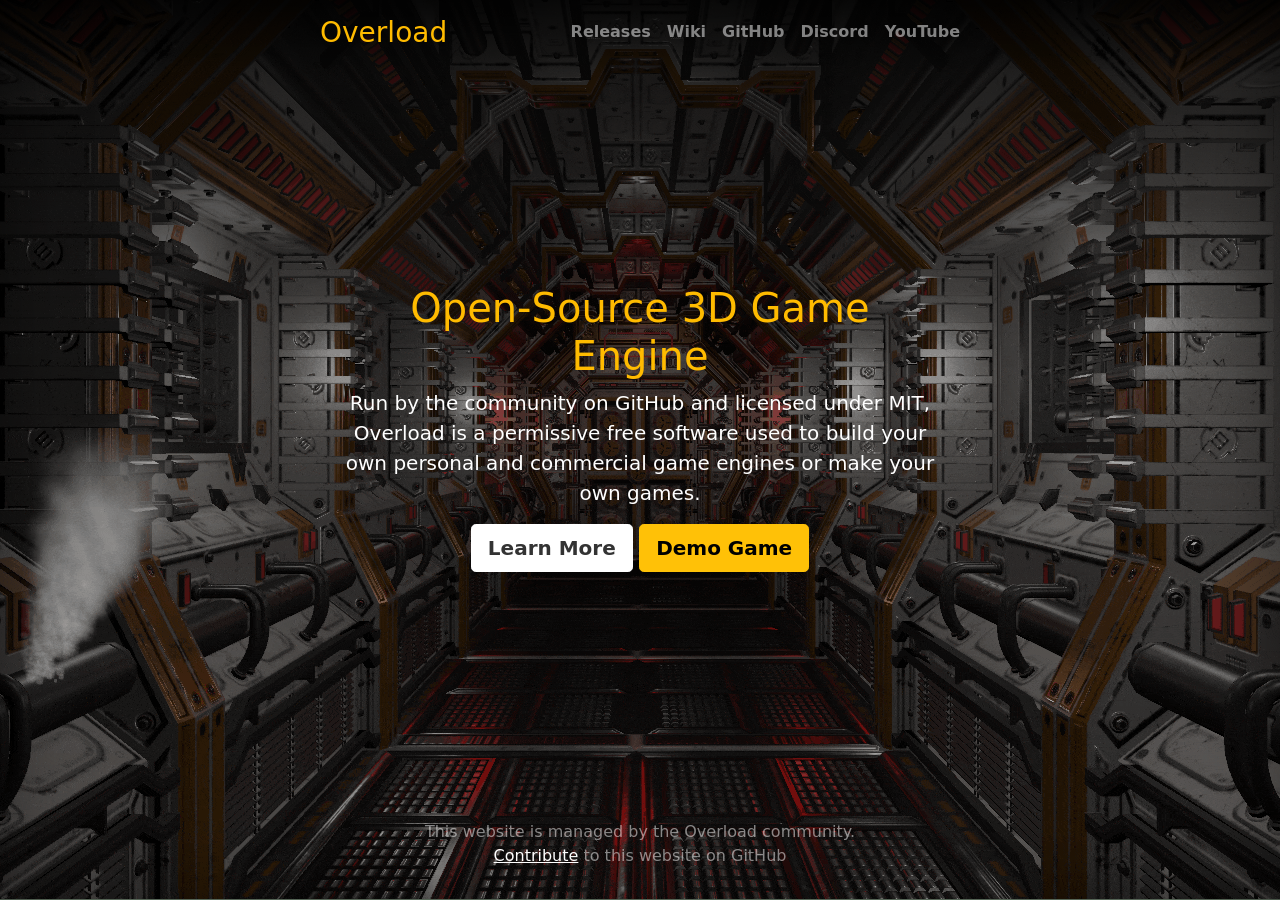
==== public/index.html @ cdcbc1ce "Added umami events on links and buttons" ====
<!doctype html>
<html lang="en" class="h-100">
    <head>
        <meta charset="utf-8">
        <meta name="viewport" content="width=device-width, initial-scale=1">
        <meta name="description" content="Permissive free software used to build your own personal and commercial game engines or make your own games.">
        <meta name="author" content="Overload Tech.">
        <title>Overload | Open-Source 3D Game Engine</title>
        <link href="assets/css/bootstrap.min.css" rel="stylesheet">
        <link href="assets/css/style.css" rel="stylesheet">
        <link rel="icon" type="image/png" href="assets/img/logo.png" />

        <meta property="og:title" content="Overload | Open-Source 3D Game Engine" />
        <meta property="og:type" content="website" />
        <meta property="og:description" content="Permissive free software used to build your own personal and commercial game engines or make your own games." />
        <meta property="og:url" content="http://overloadengine.org" />

        <script defer src="https://analytics.adrien-givry.com/script.js" data-website-id="826f2d25-f814-4248-9921-5db56a1c40d4"></script>
        
    </head>
    <body class="d-flex h-100 text-center text-white bg-dark">
        <div class="cover-container d-flex w-100 h-100 p-3 mx-auto flex-column">
            <header class="mb-auto">
                <div>
                    <h3 class="float-md-start mb-0 ov-accent">Overload</h3>
                    <nav class="nav nav-masthead justify-content-center float-md-end">
                        <a class="nav-link" target="_blank" href="https://github.com/adriengivry/Overload/releases" data-umami-event="Releases">Releases</a>
                        <a class="nav-link" target="_blank" href="https://github.com/adriengivry/Overload/wiki" data-umami-event="Wiki">Wiki</a>
                        <a class="nav-link" target="_blank" href="https://github.com/adriengivry/Overload/" data-umami-event="GitHub">GitHub</a>
                        <a class="nav-link" target="_blank" href="https://discordapp.com/invite/TE8KyBN" data-umami-event="Discord">Discord</a>
                        <a class="nav-link" target="_blank" href="https://youtu.be/ARXSJh-ZMHM" data-umami-event="YouTube">YouTube</a>
                    </nav>
                </div>
            </header>
            <main class="px-3">
                <h1 class="ov-accent">Open-Source 3D Game Engine</h1>
                <p class="lead">Run by the community on GitHub and licensed under MIT, Overload is a permissive free software used to build your own personal and commercial <strong>game engines</strong> or make your own games.</p>
                <p class="lead">
                    <a target="_blank" href="https://github.com/adriengivry/Overload/" class="btn btn-lg btn-secondary fw-bold border-white bg-white" data-umami-event="Learn More">Learn More</a>
                    <a href="https://gyvr.itch.io/cargo" target="_blank" class="btn btn-lg btn-warning fw-bold" data-umami-event="Demo Game">Demo Game</a>
                </p>
            </main>
            <footer class="mt-auto text-white-50">
                <p>This website is managed by the Overload community.<br><a target="_blank" href="https://github.com/adriengivry/Overload-Website/" class="text-white" data-umami-event="Contribute">Contribute</a> to this website on GitHub</p>
            </footer>
        </div>
  </body>
</html>
---- public/assets/css/style.css ----
.btn-secondary,
.btn-secondary:hover,
.btn-secondary:focus {
  color: #333;
  text-shadow: none; /* Prevent inheritance from `body` */
}

body {
  box-shadow: inset 0 0 5rem rgba(0, 0, 0, .5);
  background-image: linear-gradient(rgba(0, 0, 0, 0.9), 25%, rgba(0, 0, 0, 0.0)), url(../img/bg-masthead.gif);
  background-size: cover;
  background-position: center;
}

.cover-container {
  max-width: 42em;
}

.nav-masthead .nav-link {
  padding: .25rem 0;
  font-weight: 700;
  color: rgba(255, 255, 255, .5);
  background-color: transparent;
  border-bottom: .25rem solid transparent;
}

.nav-masthead .nav-link:hover,
.nav-masthead .nav-link:focus {
  border-bottom-color: rgba(255, 255, 255, .25);
}

.nav-masthead .nav-link + .nav-link {
  margin-left: 1rem;
}

.nav-masthead .active {
  color: #fff;
  border-bottom-color: #fff;
}

.bd-placeholder-img {
  font-size: 1.125rem;
  text-anchor: middle;
  -webkit-user-select: none;
  -moz-user-select: none;
  user-select: none;
}

@media (min-width: 768px) {
  .bd-placeholder-img-lg {
    font-size: 3.5rem;
  }
}

.ov-accent {
  color:#ffbb00;
}
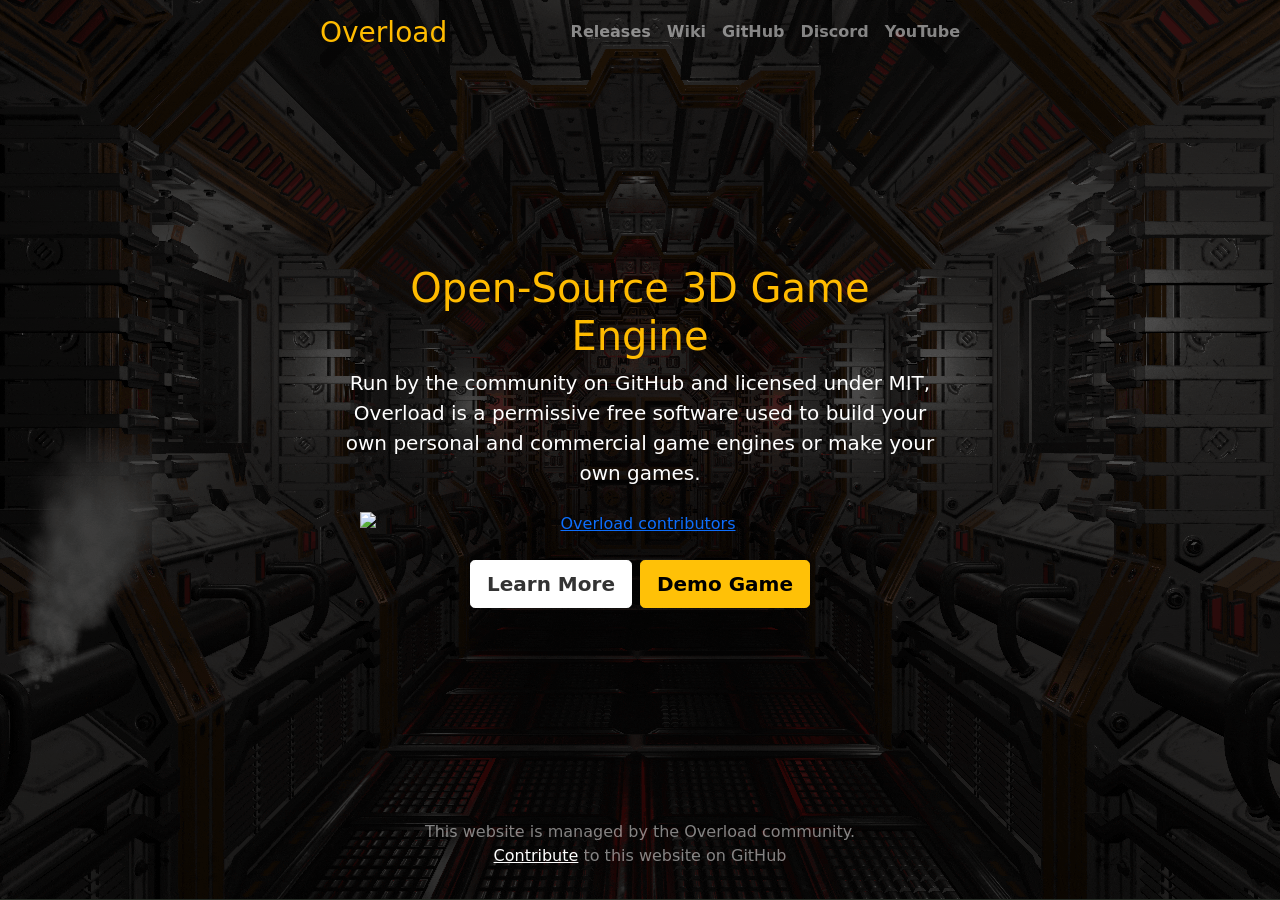
==== commit c91c3c42: "Darkened background and added contributor list" ====
--- a/public/index.html
+++ b/public/index.html
@@ -35,10 +35,21 @@
             <main class="px-3">
                 <h1 class="ov-accent">Open-Source 3D Game Engine</h1>
                 <p class="lead">Run by the community on GitHub and licensed under MIT, Overload is a permissive free software used to build your own personal and commercial <strong>game engines</strong> or make your own games.</p>
-                <p class="lead">
-                    <a target="_blank" href="https://github.com/adriengivry/Overload/" class="btn btn-lg btn-secondary fw-bold border-white bg-white" data-umami-event="Learn More">Learn More</a>
-                    <a href="https://gyvr.itch.io/cargo" target="_blank" class="btn btn-lg btn-warning fw-bold" data-umami-event="Demo Game">Demo Game</a>
-                </p>
+                <div class="m-4">
+                    <a href="https://github.com/adriengivry/Overload/graphs/contributors" target="_blank" data-umami-event="Contributors">
+                        <img class="mx-auto d-block" width="100%" src="https://contrib.rocks/image?repo=adriengivry/overload" alt="Overload contributors">
+                    </a>
+                </div>
+                <div class="container d-flex justify-content-center">
+                    <div class="row g-2">
+                        <div class="col-auto">
+                            <a target="_blank" href="https://github.com/adriengivry/Overload/" class="btn btn-lg btn-secondary fw-bold border-white bg-white" data-umami-event="Learn More">Learn More</a>
+                        </div>
+                        <div class="col-auto">
+                            <a href="https://gyvr.itch.io/cargo" target="_blank" class="btn btn-lg btn-warning fw-bold" data-umami-event="Demo Game">Demo Game</a>
+                        </div>
+                    </div>
+                </div>
             </main>
             <footer class="mt-auto text-white-50">
                 <p>This website is managed by the Overload community.<br><a target="_blank" href="https://github.com/adriengivry/Overload-Website/" class="text-white" data-umami-event="Contribute">Contribute</a> to this website on GitHub</p>
--- a/public/assets/css/style.css
+++ b/public/assets/css/style.css
@@ -6,8 +6,7 @@
 }
 
 body {
-  box-shadow: inset 0 0 5rem rgba(0, 0, 0, .5);
-  background-image: linear-gradient(rgba(0, 0, 0, 0.9), 25%, rgba(0, 0, 0, 0.0)), url(../img/bg-masthead.gif);
+  background-image: linear-gradient(rgba(0, 0, 0, 0.65), rgba(0, 0, 0, 0.65)), url(../img/bg-masthead.gif);
   background-size: cover;
   background-position: center;
 }
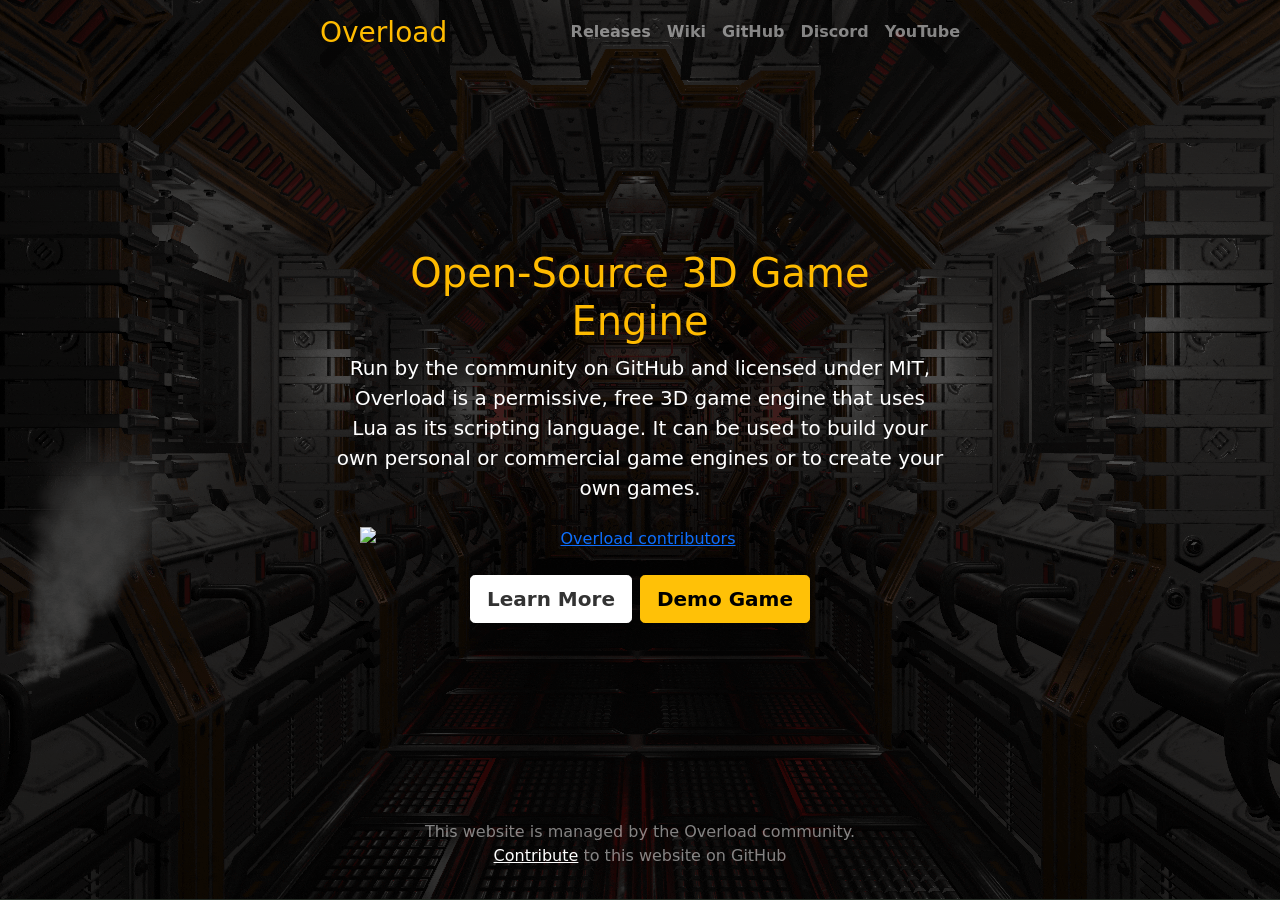
==== commit 7fb6a9cc: "Updated content to mention Lua scripting" ====
--- a/public/index.html
+++ b/public/index.html
@@ -5,15 +5,15 @@
         <meta name="viewport" content="width=device-width, initial-scale=1">
         <meta name="description" content="Permissive free software used to build your own personal and commercial game engines or make your own games.">
         <meta name="author" content="Overload Tech.">
-        <title>Overload | Open-Source 3D Game Engine</title>
+        <title>Overload | Open-Source 3D Game Engine with Lua Scripting</title>
         <link href="assets/css/bootstrap.min.css" rel="stylesheet">
         <link href="assets/css/style.css" rel="stylesheet">
         <link rel="icon" type="image/png" href="assets/img/logo.png" />
 
-        <meta property="og:title" content="Overload | Open-Source 3D Game Engine" />
+        <meta property="og:title" content="Overload | Open-Source 3D Game Engine with Lua Scripting" />
         <meta property="og:type" content="website" />
-        <meta property="og:description" content="Permissive free software used to build your own personal and commercial game engines or make your own games." />
-        <meta property="og:url" content="http://overloadengine.org" />
+        <meta property="og:description" content="Open-source 3D game engine powered by Lua scripting, perfect for creating your own games or building personal and commercial game engines." />
+        <meta property="og:url" content="https://overloadengine.org" />
 
         <script defer src="https://analytics.adrien-givry.com/script.js" data-website-id="826f2d25-f814-4248-9921-5db56a1c40d4"></script>
         
@@ -34,7 +34,7 @@
             </header>
             <main class="px-3">
                 <h1 class="ov-accent">Open-Source 3D Game Engine</h1>
-                <p class="lead">Run by the community on GitHub and licensed under MIT, Overload is a permissive free software used to build your own personal and commercial <strong>game engines</strong> or make your own games.</p>
+                <p class="lead">Run by the community on GitHub and licensed under MIT, Overload is a permissive, free <strong>3D game engine</strong> that uses <strong>Lua</strong> as its scripting language. It can be used to build your own personal or commercial <strong>game engines</strong> or to create your own <strong>games</strong>.</p>
                 <div class="m-4">
                     <a href="https://github.com/adriengivry/Overload/graphs/contributors" target="_blank" data-umami-event="Contributors">
                         <img class="mx-auto d-block" width="100%" src="https://contrib.rocks/image?repo=adriengivry/overload" alt="Overload contributors">
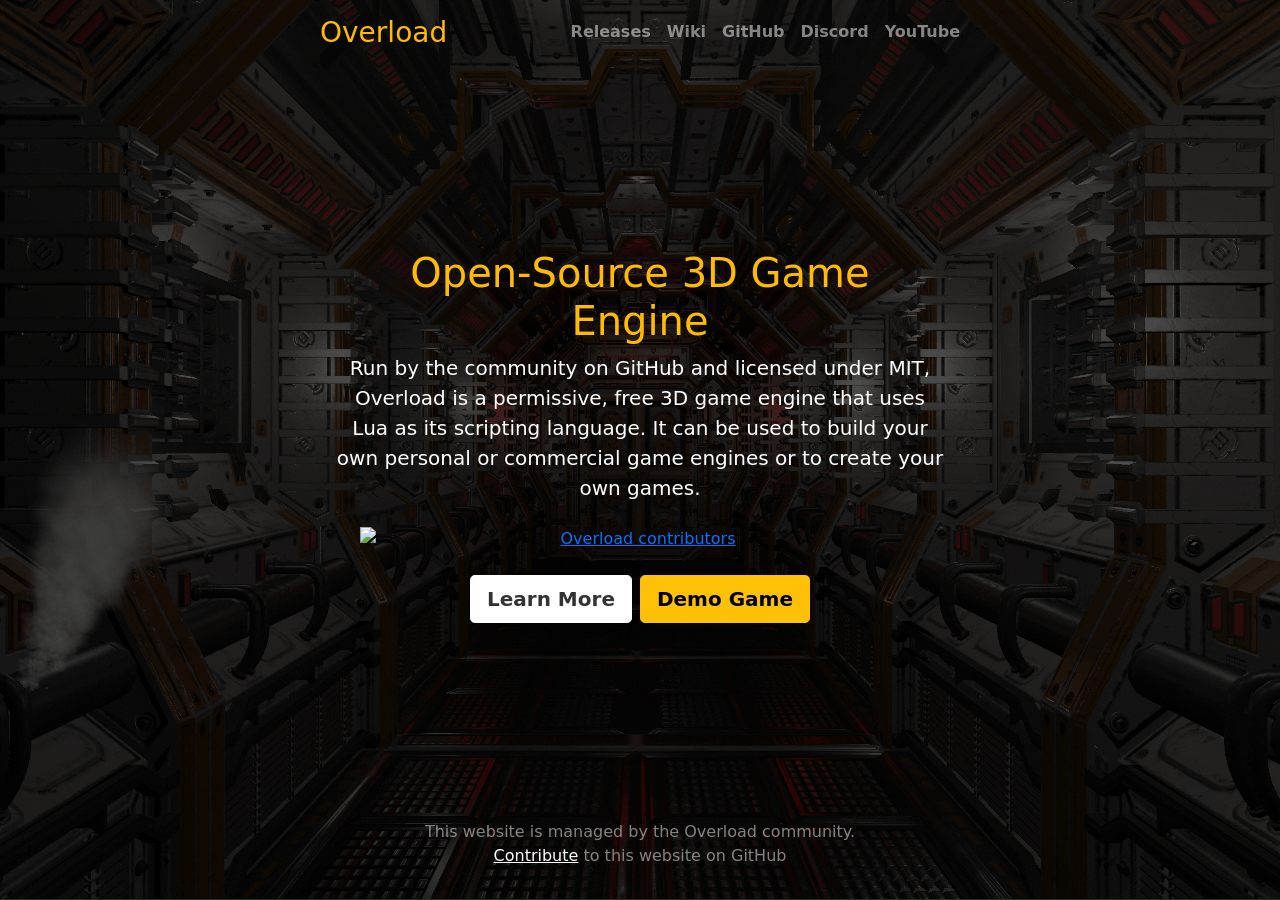
==== commit ad8b6038: "Updated Demo Game link" ====
--- a/public/index.html
+++ b/public/index.html
@@ -46,7 +46,7 @@
                             <a target="_blank" href="https://github.com/adriengivry/Overload/" class="btn btn-lg btn-secondary fw-bold border-white bg-white" data-umami-event="Learn More">Learn More</a>
                         </div>
                         <div class="col-auto">
-                            <a href="https://gyvr.itch.io/cargo" target="_blank" class="btn btn-lg btn-warning fw-bold" data-umami-event="Demo Game">Demo Game</a>
+                            <a href="https://github.com/maxbrundev/Cargo-Demo" target="_blank" class="btn btn-lg btn-warning fw-bold" data-umami-event="Demo Game">Demo Game</a>
                         </div>
                     </div>
                 </div>
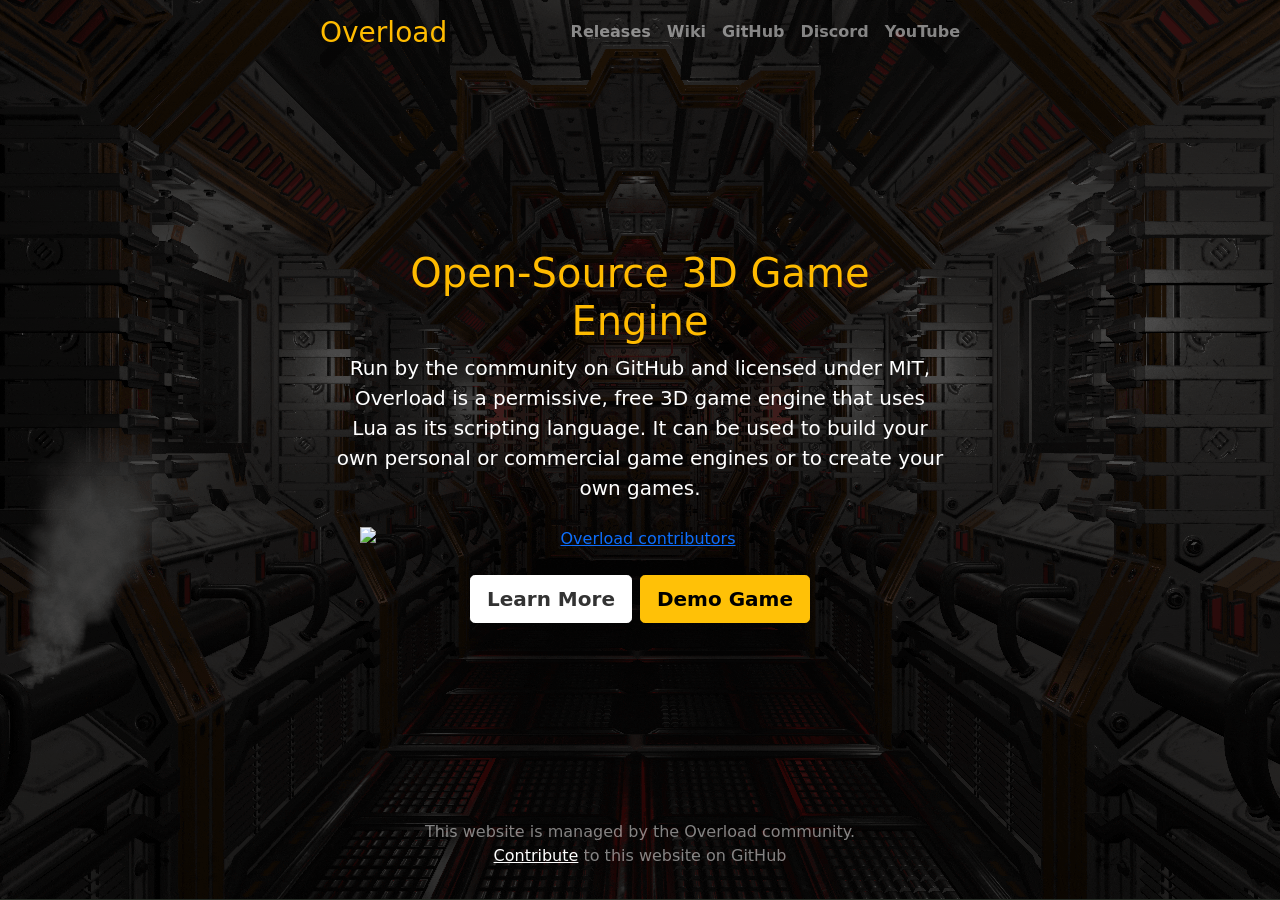
==== commit a8dde0a6: "Updated Demo Game link to point on the new Overload Technologies organization" ====
--- a/public/index.html
+++ b/public/index.html
@@ -46,7 +46,7 @@
                             <a target="_blank" href="https://github.com/adriengivry/Overload/" class="btn btn-lg btn-secondary fw-bold border-white bg-white" data-umami-event="Learn More">Learn More</a>
                         </div>
                         <div class="col-auto">
-                            <a href="https://github.com/maxbrundev/Cargo-Demo" target="_blank" class="btn btn-lg btn-warning fw-bold" data-umami-event="Demo Game">Demo Game</a>
+                            <a href="https://github.com/Overload-Technologies/Cargo-Demo" target="_blank" class="btn btn-lg btn-warning fw-bold" data-umami-event="Demo Game">Demo Game</a>
                         </div>
                     </div>
                 </div>
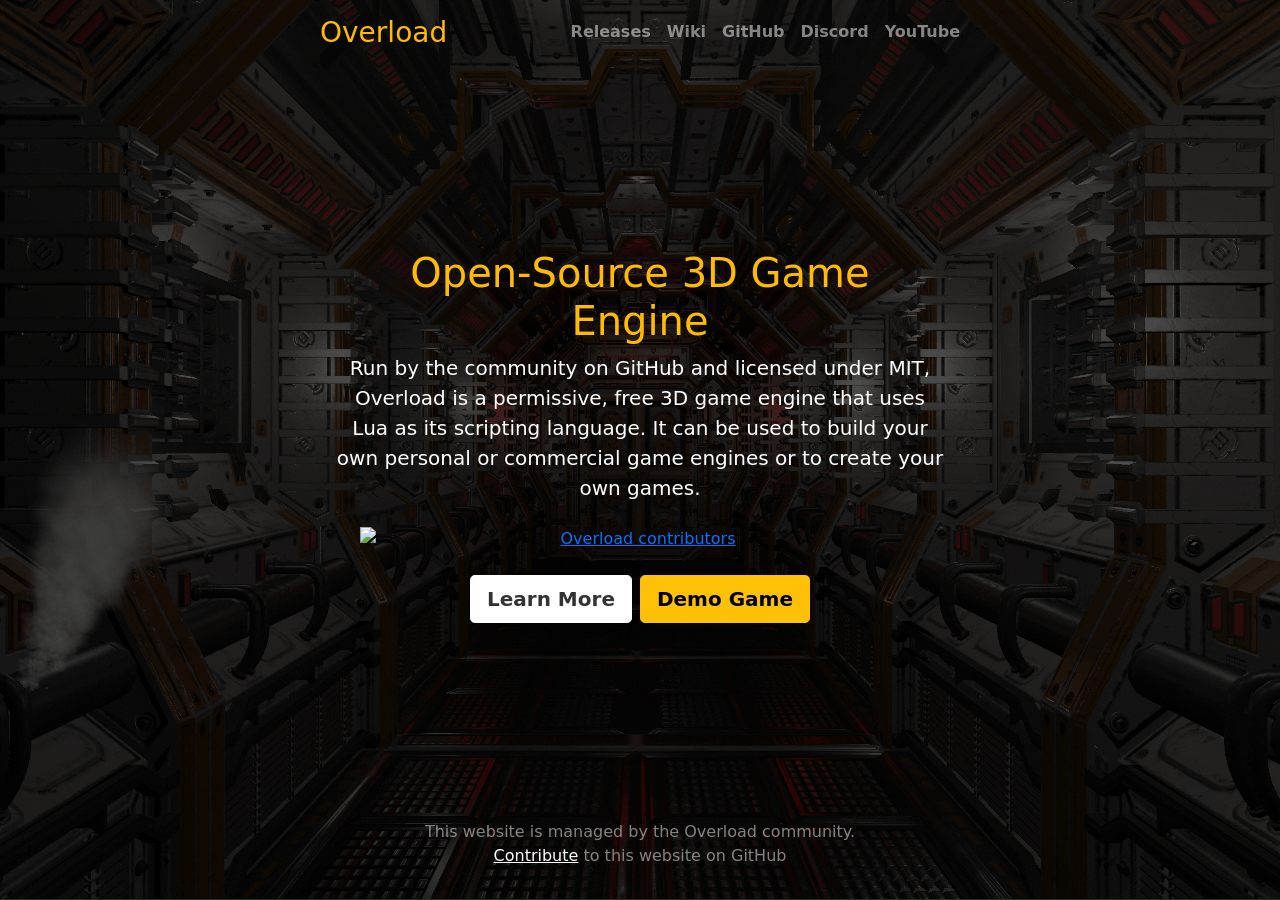
==== commit 1cf81625: "Updated links" ====
--- a/public/index.html
+++ b/public/index.html
@@ -24,9 +24,9 @@
                 <div>
                     <h3 class="float-md-start mb-0 ov-accent">Overload</h3>
                     <nav class="nav nav-masthead justify-content-center float-md-end">
-                        <a class="nav-link" target="_blank" href="https://github.com/adriengivry/Overload/releases" data-umami-event="Releases">Releases</a>
-                        <a class="nav-link" target="_blank" href="https://github.com/adriengivry/Overload/wiki" data-umami-event="Wiki">Wiki</a>
-                        <a class="nav-link" target="_blank" href="https://github.com/adriengivry/Overload/" data-umami-event="GitHub">GitHub</a>
+                        <a class="nav-link" target="_blank" href="https://github.com/Overload-Technologies/Overload/releases" data-umami-event="Releases">Releases</a>
+                        <a class="nav-link" target="_blank" href="https://github.com/Overload-Technologies/Overload/wiki" data-umami-event="Wiki">Wiki</a>
+                        <a class="nav-link" target="_blank" href="https://github.com/Overload-Technologies/Overload/" data-umami-event="GitHub">GitHub</a>
                         <a class="nav-link" target="_blank" href="https://discordapp.com/invite/TE8KyBN" data-umami-event="Discord">Discord</a>
                         <a class="nav-link" target="_blank" href="https://youtu.be/ARXSJh-ZMHM" data-umami-event="YouTube">YouTube</a>
                     </nav>
@@ -36,14 +36,14 @@
                 <h1 class="ov-accent">Open-Source 3D Game Engine</h1>
                 <p class="lead">Run by the community on GitHub and licensed under MIT, Overload is a permissive, free <strong>3D game engine</strong> that uses <strong>Lua</strong> as its scripting language. It can be used to build your own personal or commercial <strong>game engines</strong> or to create your own <strong>games</strong>.</p>
                 <div class="m-4">
-                    <a href="https://github.com/adriengivry/Overload/graphs/contributors" target="_blank" data-umami-event="Contributors">
-                        <img class="mx-auto d-block" width="100%" src="https://contrib.rocks/image?repo=adriengivry/overload" alt="Overload contributors">
+                    <a href="https://github.com/Overload-Technologies/Overload/graphs/contributors" target="_blank" data-umami-event="Contributors">
+                        <img class="mx-auto d-block" width="100%" src="https://contrib.rocks/image?repo=Overload-Technologies/overload" alt="Overload contributors">
                     </a>
                 </div>
                 <div class="container d-flex justify-content-center">
                     <div class="row g-2">
                         <div class="col-auto">
-                            <a target="_blank" href="https://github.com/adriengivry/Overload/" class="btn btn-lg btn-secondary fw-bold border-white bg-white" data-umami-event="Learn More">Learn More</a>
+                            <a target="_blank" href="https://github.com/Overload-Technologies/Overload/" class="btn btn-lg btn-secondary fw-bold border-white bg-white" data-umami-event="Learn More">Learn More</a>
                         </div>
                         <div class="col-auto">
                             <a href="https://github.com/Overload-Technologies/Cargo-Demo" target="_blank" class="btn btn-lg btn-warning fw-bold" data-umami-event="Demo Game">Demo Game</a>
@@ -52,7 +52,7 @@
                 </div>
             </main>
             <footer class="mt-auto text-white-50">
-                <p>This website is managed by the Overload community.<br><a target="_blank" href="https://github.com/adriengivry/Overload-Website/" class="text-white" data-umami-event="Contribute">Contribute</a> to this website on GitHub</p>
+                <p>This website is managed by the Overload community.<br><a target="_blank" href="https://github.com/Overload-Technologies/Overload-Website/" class="text-white" data-umami-event="Contribute">Contribute</a> to this website on GitHub</p>
             </footer>
         </div>
   </body>
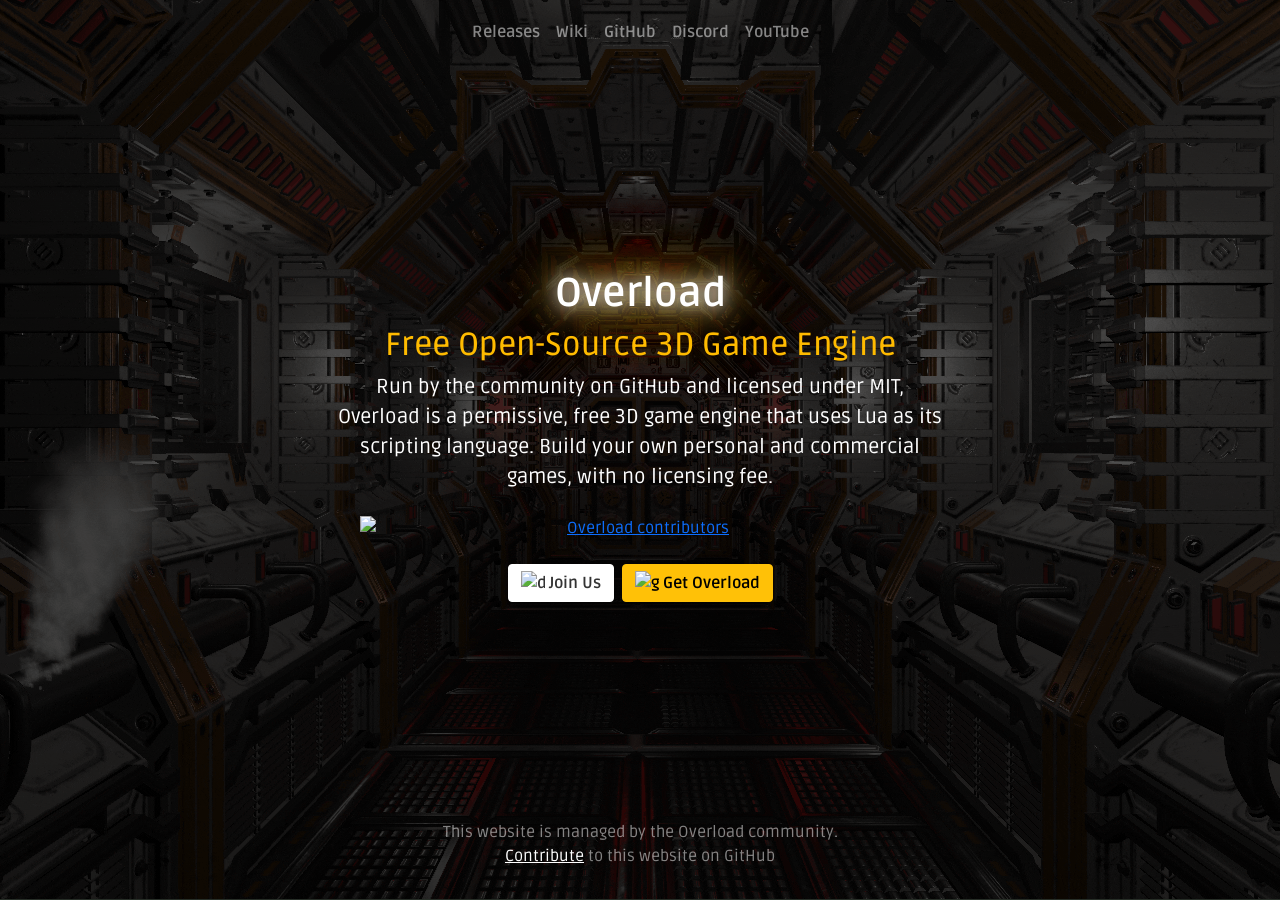
==== commit 2b30fbef: "Updated buttons, improved text, and added glow" ====
--- a/public/index.html
+++ b/public/index.html
@@ -9,6 +9,7 @@
         <link href="assets/css/bootstrap.min.css" rel="stylesheet">
         <link href="assets/css/style.css" rel="stylesheet">
         <link rel="icon" type="image/png" href="assets/img/logo.png" />
+        <link rel="stylesheet" href="https://fonts.googleapis.com/css?family=Ruda">
 
         <meta property="og:title" content="Overload | Open-Source 3D Game Engine with Lua Scripting" />
         <meta property="og:type" content="website" />
@@ -16,14 +17,12 @@
         <meta property="og:url" content="https://overloadengine.org" />
 
         <script defer src="https://analytics.adrien-givry.com/script.js" data-website-id="826f2d25-f814-4248-9921-5db56a1c40d4"></script>
-        
     </head>
     <body class="d-flex h-100 text-center text-white bg-dark">
         <div class="cover-container d-flex w-100 h-100 p-3 mx-auto flex-column">
             <header class="mb-auto">
                 <div>
-                    <h3 class="float-md-start mb-0 ov-accent">Overload</h3>
-                    <nav class="nav nav-masthead justify-content-center float-md-end">
+                    <nav class="nav nav-masthead justify-content-center">
                         <a class="nav-link" target="_blank" href="https://github.com/Overload-Technologies/Overload/releases" data-umami-event="Releases">Releases</a>
                         <a class="nav-link" target="_blank" href="https://github.com/Overload-Technologies/Overload/wiki" data-umami-event="Wiki">Wiki</a>
                         <a class="nav-link" target="_blank" href="https://github.com/Overload-Technologies/Overload/" data-umami-event="GitHub">GitHub</a>
@@ -33,20 +32,25 @@
                 </div>
             </header>
             <main class="px-3">
-                <h1 class="ov-accent">Open-Source 3D Game Engine</h1>
-                <p class="lead">Run by the community on GitHub and licensed under MIT, Overload is a permissive, free <strong>3D game engine</strong> that uses <strong>Lua</strong> as its scripting language. It can be used to build your own personal or commercial <strong>game engines</strong> or to create your own <strong>games</strong>.</p>
+                <h1 class="glow">Overload</h1>
+                <h2 class="ov-accent">Free Open-Source 3D Game Engine</h2>
+                <p class="lead">Run by the community on GitHub and licensed under MIT, Overload is a permissive, free <strong>3D game engine</strong> that uses <strong>Lua</strong> as its scripting language. Build your own personal and commercial <strong>games</strong>, with <strong>no licensing fee</strong>.</p>
                 <div class="m-4">
                     <a href="https://github.com/Overload-Technologies/Overload/graphs/contributors" target="_blank" data-umami-event="Contributors">
                         <img class="mx-auto d-block" width="100%" src="https://contrib.rocks/image?repo=Overload-Technologies/overload" alt="Overload contributors">
                     </a>
                 </div>
                 <div class="container d-flex justify-content-center">
-                    <div class="row g-2">
-                        <div class="col-auto">
-                            <a target="_blank" href="https://github.com/Overload-Technologies/Overload/" class="btn btn-lg btn-secondary fw-bold border-white bg-white" data-umami-event="Learn More">Learn More</a>
+                    <div class="row g-2 flex-column flex-sm-row">
+                        <div class="col d-flex">
+                            <a target="_blank" href="https://discordapp.com/invite/TE8KyBN" class="btn btn-secondary fw-bold border-white bg-white flex-fill d-flex align-items-center justify-content-center" data-umami-event="Join Discord" style="white-space:nowrap;">
+                                <img src="https://s.magecdn.com/social/24w/mb-discord.png" alt="discord_logo" style="height:24px;width:24px;vertical-align:middle;"/>&nbsp;Join&nbsp;Us
+                            </a>
                         </div>
-                        <div class="col-auto">
-                            <a href="https://github.com/Overload-Technologies/Cargo-Demo" target="_blank" class="btn btn-lg btn-warning fw-bold" data-umami-event="Demo Game">Demo Game</a>
+                        <div class="col d-flex">
+                            <a href="https://github.com/Overload-Technologies/Overload/" target="_blank" class="btn btn-warning fw-bold flex-fill d-flex align-items-center justify-content-center" data-umami-event="Get Overload" style="white-space:nowrap;">
+                                <img src="https://s.magecdn.com/social/24w/mb-github.png" alt="github_logo" style="height:24px;width:24px;vertical-align:middle;"/>&nbsp;Get&nbsp;Overload
+                            </a>
                         </div>
                     </div>
                 </div>
--- a/public/assets/css/style.css
+++ b/public/assets/css/style.css
@@ -1,3 +1,8 @@
+:root {
+  --ov-accent: #ffbb00;
+  --ov-accent-rgb: 255, 187, 0;
+}
+
 .btn-secondary,
 .btn-secondary:hover,
 .btn-secondary:focus {
@@ -5,7 +10,18 @@
   text-shadow: none; /* Prevent inheritance from `body` */
 }
 
+h1 {
+  font-family: "Ruda";
+  font-weight: bolder;
+}
+
+h3 {
+  font-weight: lighter;
+  color: #fff;
+}
+
 body {
+  font-family: "Ruda", sans-serif;
   background-image: linear-gradient(rgba(0, 0, 0, 0.65), rgba(0, 0, 0, 0.65)), url(../img/bg-masthead.gif);
   background-size: cover;
   background-position: center;
@@ -52,5 +68,15 @@
 }
 
 .ov-accent {
-  color:#ffbb00;
+  color: var(--ov-accent);
+}
+
+.glow {
+  text-align: center;
+  text-shadow: 
+    0 0 15px rgba(255, 255, 255, 0.8), 
+    0 0 30px rgba(255, 255, 255, 0.6), 
+    0 0 45px rgba(var(--ov-accent-rgb), 1.0), 
+    0 0 70px rgba(var(--ov-accent-rgb), 0.8), 
+    0 0 100px rgba(var(--ov-accent-rgb), 0.6);
 }
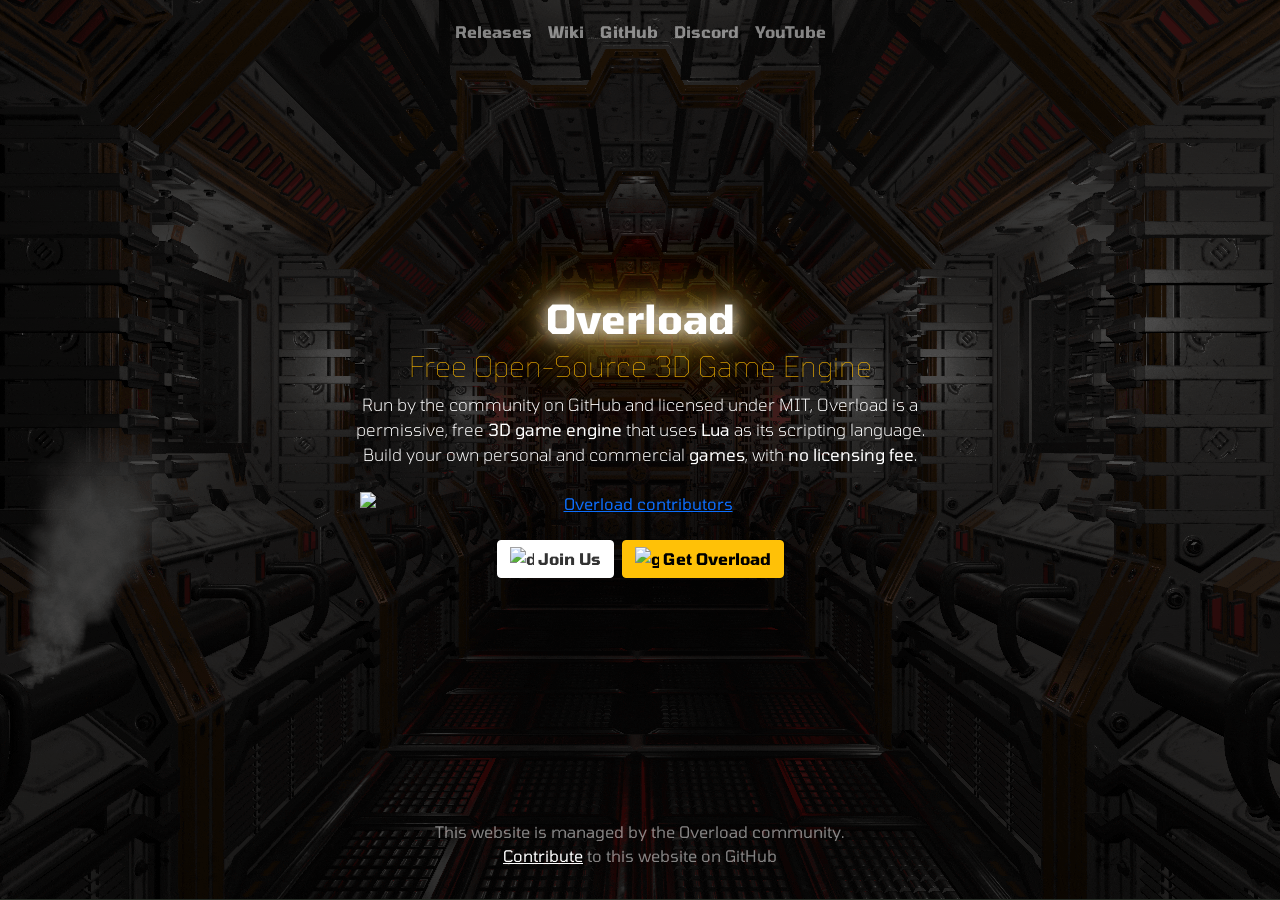
==== commit cdb00b30: "Updated font" ====
--- a/public/index.html
+++ b/public/index.html
@@ -9,7 +9,7 @@
         <link href="assets/css/bootstrap.min.css" rel="stylesheet">
         <link href="assets/css/style.css" rel="stylesheet">
         <link rel="icon" type="image/png" href="assets/img/logo.png" />
-        <link rel="stylesheet" href="https://fonts.googleapis.com/css?family=Ruda">
+        <link rel="stylesheet" href="https://fonts.googleapis.com/css?family=Tomorrow">
 
         <meta property="og:title" content="Overload | Open-Source 3D Game Engine with Lua Scripting" />
         <meta property="og:type" content="website" />
@@ -33,11 +33,11 @@
             </header>
             <main class="px-3">
                 <h1 class="glow">Overload</h1>
-                <h2 class="ov-accent">Free Open-Source 3D Game Engine</h2>
-                <p class="lead">Run by the community on GitHub and licensed under MIT, Overload is a permissive, free <strong>3D game engine</strong> that uses <strong>Lua</strong> as its scripting language. Build your own personal and commercial <strong>games</strong>, with <strong>no licensing fee</strong>.</p>
+                <h3 class="ov-accent">Free Open-Source 3D Game Engine</h3>
+                <p class="lead small">Run by the community on GitHub and licensed under MIT, Overload is a permissive, free <strong>3D game engine</strong> that uses <strong>Lua</strong> as its scripting language. Build your own personal and commercial <strong>games</strong>, with <strong>no licensing fee</strong>.</p>
                 <div class="m-4">
                     <a href="https://github.com/Overload-Technologies/Overload/graphs/contributors" target="_blank" data-umami-event="Contributors">
-                        <img class="mx-auto d-block" width="100%" src="https://contrib.rocks/image?repo=Overload-Technologies/overload" alt="Overload contributors">
+                        <img class="mx-auto d-block" width="100%" src="https://contrib.rocks/image?repo=Overload-Technologies/overload&columns=9" alt="Overload contributors">
                     </a>
                 </div>
                 <div class="container d-flex justify-content-center">
--- a/public/assets/css/style.css
+++ b/public/assets/css/style.css
@@ -11,7 +11,6 @@
 }
 
 h1 {
-  font-family: "Ruda";
   font-weight: bolder;
 }
 
@@ -21,10 +20,14 @@
 }
 
 body {
-  font-family: "Ruda", sans-serif;
+  font-family: "Tomorrow", sans-serif;
   background-image: linear-gradient(rgba(0, 0, 0, 0.65), rgba(0, 0, 0, 0.65)), url(../img/bg-masthead.gif);
   background-size: cover;
   background-position: center;
+}
+
+.lead {
+  font-size: 1.05rem;
 }
 
 .cover-container {
@@ -79,4 +82,4 @@
     0 0 45px rgba(var(--ov-accent-rgb), 1.0), 
     0 0 70px rgba(var(--ov-accent-rgb), 0.8), 
     0 0 100px rgba(var(--ov-accent-rgb), 0.6);
-}+}
